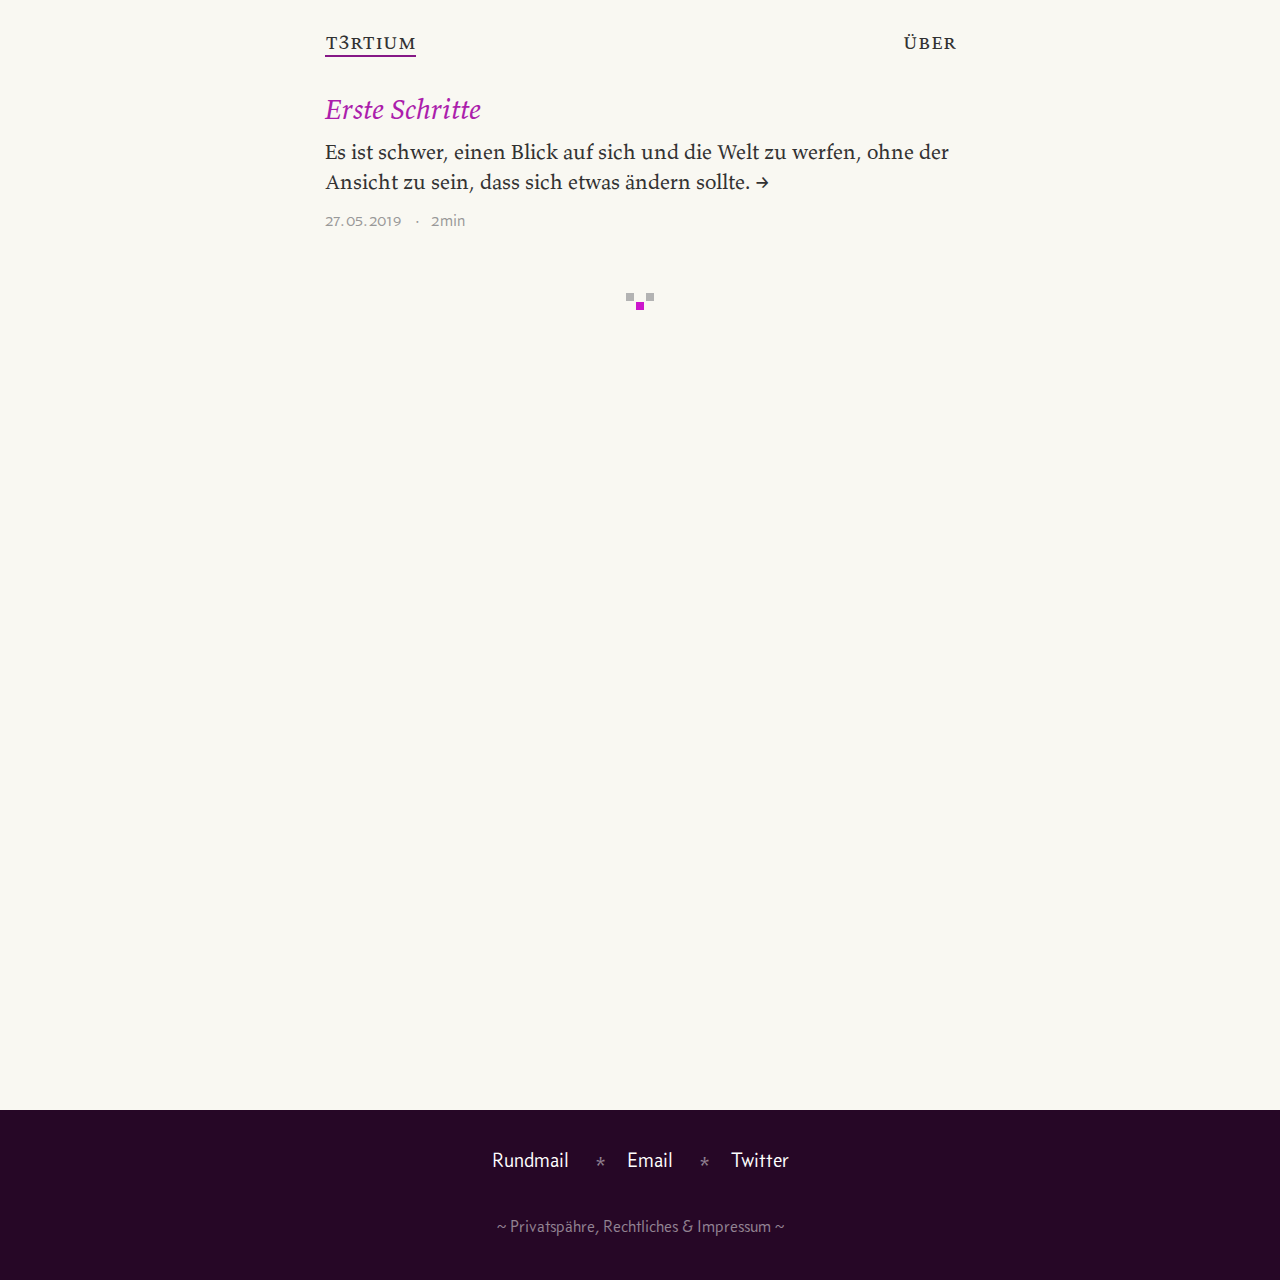
==== index.html @ 5fc8dbbe "May 27, 2019" ====
<!DOCTYPE html>
<html lang="de" dir="ltr">
  <head>
    <meta charset="utf-8">
    <title>t3rtium</title>
    <meta name="viewport" content="initial-scale=1.0">
    <link rel="stylesheet" href="/master.css">
    <link rel="shortcut icon" href="/images/favicon.ico">
  </head>
  <body id="home">

    <header>
      <nav>
        <ul>
          <li><a class="about" href="/ueber">über</a></li>
        </ul>
      </nav>
      <h1><a href="/" title="tertium">t3rtium</a></h1>
    </header>

    
<article class="">
  

  
    
    
<section>
<a href="http:&#x2f;&#x2f;t3rtium.net&#x2f;artikel&#x2f;erste-schritte&#x2f;">
  <h3>Erste Schritte</h3>
  <p>Es ist schwer, einen Blick auf sich und die Welt zu werfen, ohne der Ansicht zu sein, dass sich etwas ändern sollte. <span class="arrow">→<span></p>
</a>
<footer>
  
  27.&hairsp;05.&hairsp;2019
<span class="reading-time">2&hairsp;min</span>
</footer>
</section>

  
</article>


    <footer>
      <ul>
        <li><a href="/rundmail/">Rundmail</a></li>
        <li><a href="mailto:juergen@t3rtium.de">Email</a></li>
        <li><a href="https://twitter.com/juergencc">Twitter</a></li>
      </ul>
      <small>
        <a href="/rechtliches">~ Privatspähre, Rechtliches & Impressum ~</a>
      </small>
    </footer>

    

  </body>

  <div class="grid">
      <hr><hr><hr><hr><hr><hr><hr><hr><hr><hr><hr><hr><hr><hr><hr><hr><hr><hr><hr><hr><hr><hr><hr><hr><hr><hr><hr><hr><hr><hr><hr><hr><hr><hr><hr><hr><hr><hr><hr><hr><hr><hr><hr><hr><hr><hr><hr><hr><hr><hr><hr><hr><hr><hr><hr><hr><hr><hr><hr><hr><hr><hr><hr><hr><hr><hr><hr><hr><hr><hr><hr><hr><hr><hr><hr><hr><hr><hr><hr><hr><hr><hr><hr><hr><hr><hr><hr><hr><hr><hr><hr><hr><hr><hr><hr><hr><hr><hr><hr><hr><hr><hr><hr><hr><hr><hr><hr><hr><hr><hr><hr><hr><hr><hr><hr><hr><hr>
    </div>
</html>
---- master.css ----
﻿html{margin:0}h1,h2,h3{margin:0;font-weight:normal;font-size:inherit}ul{margin:0;padding:0}a{text-decoration:none;color:inherit}@font-face{font-family:"valkyrie";src:url("fonts/valkyrie_t3_regular.woff") format("woff")}@font-face{font-family:"valkyrie";font-style:italic;src:url("fonts/valkyrie_t3_italic.woff") format("woff")}@font-face{font-family:"valkyrie";font-weight:bold;src:url("fonts/valkyrie_t3_bold.woff") format("woff")}@font-face{font-family:"valkyrie";font-weight:bold;font-style:italic;src:url("fonts/valkyrie_t3_bold_italic.woff") format("woff")}@font-face{font-family:"valkyrie-caps";src:url("fonts/valkyrie_c3_regular.woff") format("woff")}@font-face{font-family:"concourse";src:url("fonts/concourse_t3_regular.woff") format("woff")}@font-face{font-family:"concourse-black";src:url("fonts/concourse_t6_regular.woff") format("woff")}.grid{display:none;z-index:100;position:absolute;top:0;left:0;right:0}.grid hr{border:none;height:1px;background-color:rgba(255,0,0,0.5);margin:9px 0 0 0}@media all and (max-width: 500px){.grid hr{margin:8px 0 0 0}}input:focus{outline:none}#mc_embed_signup{clear:left;width:100%}#mc_embed_signup form{padding:0rem 0 3rem 0}.mc-field-group{display:inline-block}#mc_embed_signup input.email{font-size:inherit;font-family:valkyrie;border:2px solid #e8e8e8;-webkit-appearance:none;-webkit-border-radius:3px;-moz-border-radius:3px;border-radius:3px;color:#343434;box-sizing:border-box;height:4rem;padding:0px 0.4em;display:inline-block;margin:0 0.5em 0 0;width:350px;vertical-align:top}#mc_embed_signup label{display:block;font-size:16px;padding-bottom:10px;font-weight:bold}#mc_embed_signup .clear{display:inline-block}#mc_embed_signup .button{font:1.6rem valkyrie-caps;border:none;-webkit-appearance:none;-webkit-border-radius:3px;-moz-border-radius:3px;border-radius:3px;letter-spacing:.03em;color:#fff;background-color:rgba(191,34,191,0.8);box-sizing:border-box;height:4rem;line-height:32px;padding:0 18px;display:inline-block;margin:0;transition:all 0.23s ease-in-out 0s}#mc_embed_signup .button:hover{background-color:#bf22bf;cursor:pointer}#mc_embed_signup div#mce-responses{float:left;overflow:hidden;width:90%;clear:both;font-size:1.75rem}#mc_embed_signup div.response{padding:0;float:left;top:-1.5em;z-index:1;width:80%;hyphens:none;-webkit-hyphens:none;-ms-hyphens:none}#mc_embed_signup #mce-error-response{display:none}#mc_embed_signup #mce-success-response{color:#666;margin:1rem 0 1.5rem 0;display:none}#mc_embed_signup label.error{display:block;float:none;width:auto;margin-left:1.05em;text-align:left;padding:.5em 0}@media (max-width: 760px){#mc_embed_signup input.email{width:100%;height:5rem;margin-bottom:2rem}#mc_embed_signup .clear{display:block;width:100%}#mc_embed_signup .button{width:100%;height:5rem;margin:0}}html{font-family:valkyrie;text-rendering:optimizeLegibility;font-feature-settings:'liga' 1;-webkit-hyphens:auto;-ms-hyphens:auto;hyphens:auto;font-size:10px}body{margin:3rem 0 0 0;font-size:2.1rem;line-height:3rem;-webkit-user-select:none;-khtml-user-select:none;-moz-user-select:none;-ms-user-select:none;user-select:none;color:#323232;background-color:#F9F8F2;-webkit-tap-highlight-color:rgba(191,34,191,0.3)}::selection{background-color:rgba(191,34,191,0.3)}body>header{max-width:631px;margin:0 auto;padding-left:70px;padding-right:70px;font-family:valkyrie-caps;position:relative;bottom:0.3rem}body>header a:hover{border-bottom:2px solid #861886}body>header nav{display:inline;float:right}body>header ul,body>header li{display:inline;list-style:none}body>header li+li::before{content:"·";margin:0 0.5em}article{padding:3rem 0 6rem 0;max-width:631px;margin:0 auto;padding-left:70px;padding-right:70px;-webkit-user-select:auto;-khtml-user-select:auto;-moz-user-select:auto;-ms-user-select:auto;user-select:auto;background:url(/images/ornab.svg) bottom center no-repeat}article h2{padding:0rem 0 2rem 0;font-size:4.2rem;line-height:6rem;font-style:italic;color:#bf22bf;position:relative;top:0.4rem}article h3{padding:0rem 0 1rem 0;font-size:2.8rem;line-height:4rem;font-style:italic;color:#ac1eac}article p{margin:0 0 2rem 0;position:relative;bottom:0.3rem}article h2+p{font-size:2.8rem;line-height:4rem;position:relative;bottom:0rem}article h2+p+h3{padding-top:1rem}article blockquote{margin:3rem 0 3rem 0.4em;padding-left:0.4em;border-left:3px solid #bf22bf;font-size:2.8rem;line-height:4rem;font-style:italic}article b{font-family:valkyrie-caps;font-weight:normal;-webkit-hyphens:manual;-ms-hyphens:manual;hyphens:manual}article a{border-bottom:1px solid #aaa;-webkit-hyphens:manual;-ms-hyphens:manual;hyphens:manual}article a:hover{border-bottom-color:#bf22bf;border-bottom-width:2px}article footer{font-family:concourse;font-feature-settings:'onum' 1;font-size:1.75rem;line-height:2.5rem;color:#999;margin:-1.5rem 0 2rem 0;position:relative;top:1.1rem;-webkit-user-select:none;-khtml-user-select:none;-moz-user-select:none;-ms-user-select:none;user-select:none;cursor:default}article section footer{top:0.3rem}.arrow{position:relative;bottom:0.05em;-webkit-transition:all 0.14s ease-out;-moz-transition:all 0.14s ease-out;-o-transition:all 0.14s ease-out;transition:all 0.14s ease-out}a:hover .arrow{margin-left:0.2em;color:#bf22bf}.reading-time::before{content:"·";margin:0 0.6em}body>footer{width:100%;margin:10rem 0 0;padding-bottom:4rem;color:#fff;background-color:#260726;font-family:concourse;text-align:center}body>footer ul{padding:3.5rem 0}body>footer li{list-style:none;display:inline-block}body>footer li+li::before{content:"*";margin:0 1em;position:relative;top:0.2em;color:rgba(255,255,255,0.5)}body>footer ul a:hover{border-bottom:2px solid #fff}body>footer small{font-size:1.75rem;line-height:2.5rem;color:rgba(255,255,255,0.5)}body>footer small a:hover{color:#fff}#home h1 a{border-bottom:2px solid #861886}#home h1 a:hover{cursor:default}#home>footer{margin-top:800px}#about a.about{border-bottom:2px solid #861886}#about a.about:hover{cursor:default}#about>footer{margin-top:340px}#newsletter>footer{margin-top:800px}@media all and (max-width: 500px){html{font-size:9px}body>header,article{padding-left:20px;padding-right:20px}#mc_embed_signup .button{height:5rem}}
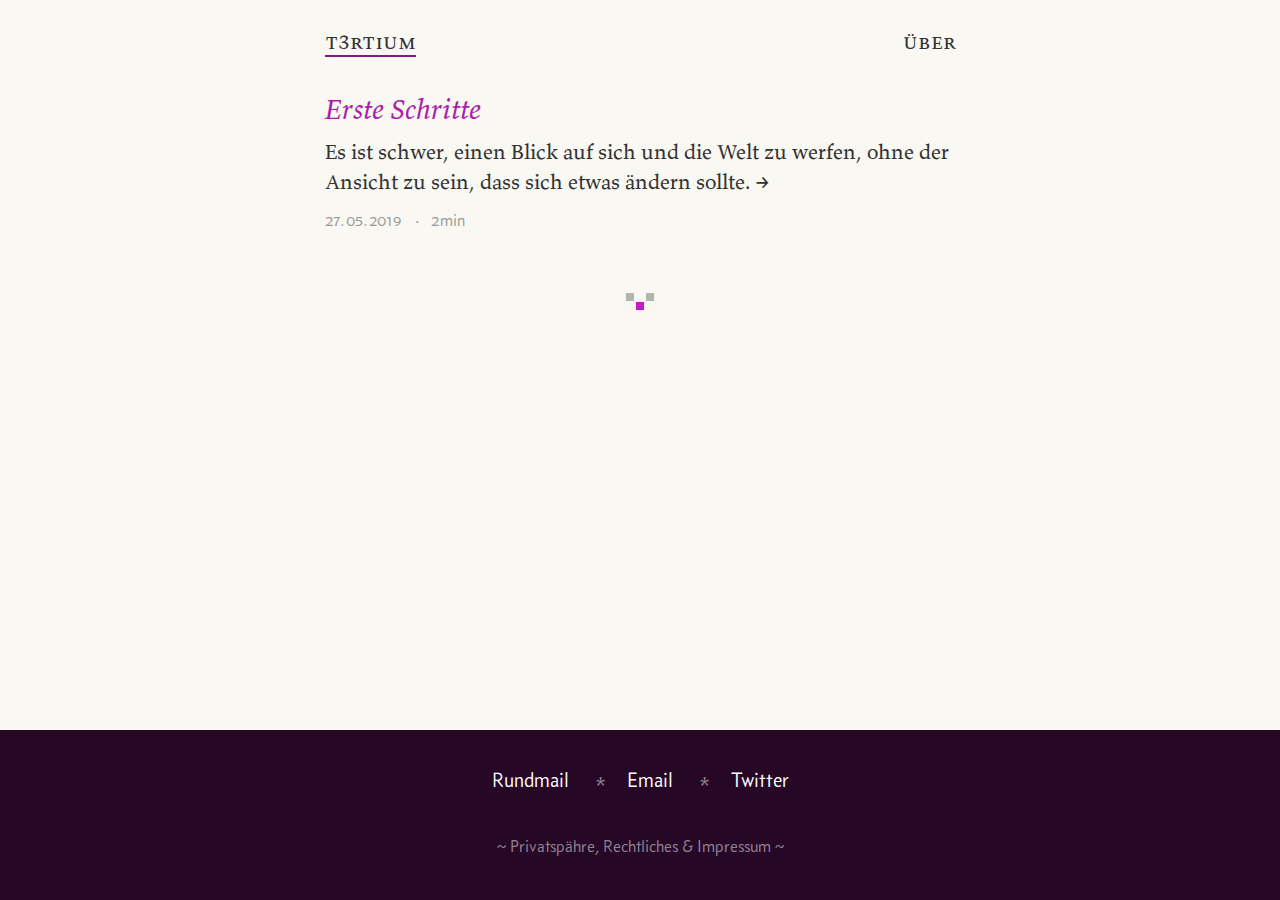
==== commit 5c0da85a: "June 10, 2019" ====
--- a/index.html
+++ b/index.html
@@ -5,7 +5,13 @@
     <title>t3rtium</title>
     <meta name="viewport" content="initial-scale=1.0">
     <link rel="stylesheet" href="/master.css">
+    <link rel="apple-touch-icon" sizes="180x180" href="/images/apple-touch-icon.png">
+    <link rel="icon" type="image/png" sizes="32x32" href="/images/favicon-32x32.png">
+    <link rel="icon" type="image/png" sizes="16x16" href="/images/favicon-16x16.png">
+    <link rel="manifest" href="/images/site.webmanifest">
     <link rel="shortcut icon" href="/images/favicon.ico">
+    <meta name="msapplication-TileColor" content="#bf22bf">
+    <meta name="msapplication-config" content="/images/browserconfig.xml">
   </head>
   <body id="home">
 
@@ -44,7 +50,7 @@
     <footer>
       <ul>
         <li><a href="/rundmail/">Rundmail</a></li>
-        <li><a href="mailto:juergen@t3rtium.de">Email</a></li>
+        <li><a href="mailto:juergen@t3rtium.net">Email</a></li>
         <li><a href="https://twitter.com/juergencc">Twitter</a></li>
       </ul>
       <small>
--- a/master.css
+++ b/master.css
@@ -1 +1 @@
-﻿html{margin:0}h1,h2,h3{margin:0;font-weight:normal;font-size:inherit}ul{margin:0;padding:0}a{text-decoration:none;color:inherit}@font-face{font-family:"valkyrie";src:url("fonts/valkyrie_t3_regular.woff") format("woff")}@font-face{font-family:"valkyrie";font-style:italic;src:url("fonts/valkyrie_t3_italic.woff") format("woff")}@font-face{font-family:"valkyrie";font-weight:bold;src:url("fonts/valkyrie_t3_bold.woff") format("woff")}@font-face{font-family:"valkyrie";font-weight:bold;font-style:italic;src:url("fonts/valkyrie_t3_bold_italic.woff") format("woff")}@font-face{font-family:"valkyrie-caps";src:url("fonts/valkyrie_c3_regular.woff") format("woff")}@font-face{font-family:"concourse";src:url("fonts/concourse_t3_regular.woff") format("woff")}@font-face{font-family:"concourse-black";src:url("fonts/concourse_t6_regular.woff") format("woff")}.grid{display:none;z-index:100;position:absolute;top:0;left:0;right:0}.grid hr{border:none;height:1px;background-color:rgba(255,0,0,0.5);margin:9px 0 0 0}@media all and (max-width: 500px){.grid hr{margin:8px 0 0 0}}input:focus{outline:none}#mc_embed_signup{clear:left;width:100%}#mc_embed_signup form{padding:0rem 0 3rem 0}.mc-field-group{display:inline-block}#mc_embed_signup input.email{font-size:inherit;font-family:valkyrie;border:2px solid #e8e8e8;-webkit-appearance:none;-webkit-border-radius:3px;-moz-border-radius:3px;border-radius:3px;color:#343434;box-sizing:border-box;height:4rem;padding:0px 0.4em;display:inline-block;margin:0 0.5em 0 0;width:350px;vertical-align:top}#mc_embed_signup label{display:block;font-size:16px;padding-bottom:10px;font-weight:bold}#mc_embed_signup .clear{display:inline-block}#mc_embed_signup .button{font:1.6rem valkyrie-caps;border:none;-webkit-appearance:none;-webkit-border-radius:3px;-moz-border-radius:3px;border-radius:3px;letter-spacing:.03em;color:#fff;background-color:rgba(191,34,191,0.8);box-sizing:border-box;height:4rem;line-height:32px;padding:0 18px;display:inline-block;margin:0;transition:all 0.23s ease-in-out 0s}#mc_embed_signup .button:hover{background-color:#bf22bf;cursor:pointer}#mc_embed_signup div#mce-responses{float:left;overflow:hidden;width:90%;clear:both;font-size:1.75rem}#mc_embed_signup div.response{padding:0;float:left;top:-1.5em;z-index:1;width:80%;hyphens:none;-webkit-hyphens:none;-ms-hyphens:none}#mc_embed_signup #mce-error-response{display:none}#mc_embed_signup #mce-success-response{color:#666;margin:1rem 0 1.5rem 0;display:none}#mc_embed_signup label.error{display:block;float:none;width:auto;margin-left:1.05em;text-align:left;padding:.5em 0}@media (max-width: 760px){#mc_embed_signup input.email{width:100%;height:5rem;margin-bottom:2rem}#mc_embed_signup .clear{display:block;width:100%}#mc_embed_signup .button{width:100%;height:5rem;margin:0}}html{font-family:valkyrie;text-rendering:optimizeLegibility;font-feature-settings:'liga' 1;-webkit-hyphens:auto;-ms-hyphens:auto;hyphens:auto;font-size:10px}body{margin:3rem 0 0 0;font-size:2.1rem;line-height:3rem;-webkit-user-select:none;-khtml-user-select:none;-moz-user-select:none;-ms-user-select:none;user-select:none;color:#323232;background-color:#F9F8F2;-webkit-tap-highlight-color:rgba(191,34,191,0.3)}::selection{background-color:rgba(191,34,191,0.3)}body>header{max-width:631px;margin:0 auto;padding-left:70px;padding-right:70px;font-family:valkyrie-caps;position:relative;bottom:0.3rem}body>header a:hover{border-bottom:2px solid #861886}body>header nav{display:inline;float:right}body>header ul,body>header li{display:inline;list-style:none}body>header li+li::before{content:"·";margin:0 0.5em}article{padding:3rem 0 6rem 0;max-width:631px;margin:0 auto;padding-left:70px;padding-right:70px;-webkit-user-select:auto;-khtml-user-select:auto;-moz-user-select:auto;-ms-user-select:auto;user-select:auto;background:url(/images/ornab.svg) bottom center no-repeat}article h2{padding:0rem 0 2rem 0;font-size:4.2rem;line-height:6rem;font-style:italic;color:#bf22bf;position:relative;top:0.4rem}article h3{padding:0rem 0 1rem 0;font-size:2.8rem;line-height:4rem;font-style:italic;color:#ac1eac}article p{margin:0 0 2rem 0;position:relative;bottom:0.3rem}article h2+p{font-size:2.8rem;line-height:4rem;position:relative;bottom:0rem}article h2+p+h3{padding-top:1rem}article blockquote{margin:3rem 0 3rem 0.4em;padding-left:0.4em;border-left:3px solid #bf22bf;font-size:2.8rem;line-height:4rem;font-style:italic}article b{font-family:valkyrie-caps;font-weight:normal;-webkit-hyphens:manual;-ms-hyphens:manual;hyphens:manual}article a{border-bottom:1px solid #aaa;-webkit-hyphens:manual;-ms-hyphens:manual;hyphens:manual}article a:hover{border-bottom-color:#bf22bf;border-bottom-width:2px}article footer{font-family:concourse;font-feature-settings:'onum' 1;font-size:1.75rem;line-height:2.5rem;color:#999;margin:-1.5rem 0 2rem 0;position:relative;top:1.1rem;-webkit-user-select:none;-khtml-user-select:none;-moz-user-select:none;-ms-user-select:none;user-select:none;cursor:default}article section footer{top:0.3rem}.arrow{position:relative;bottom:0.05em;-webkit-transition:all 0.14s ease-out;-moz-transition:all 0.14s ease-out;-o-transition:all 0.14s ease-out;transition:all 0.14s ease-out}a:hover .arrow{margin-left:0.2em;color:#bf22bf}.reading-time::before{content:"·";margin:0 0.6em}body>footer{width:100%;margin:10rem 0 0;padding-bottom:4rem;color:#fff;background-color:#260726;font-family:concourse;text-align:center}body>footer ul{padding:3.5rem 0}body>footer li{list-style:none;display:inline-block}body>footer li+li::before{content:"*";margin:0 1em;position:relative;top:0.2em;color:rgba(255,255,255,0.5)}body>footer ul a:hover{border-bottom:2px solid #fff}body>footer small{font-size:1.75rem;line-height:2.5rem;color:rgba(255,255,255,0.5)}body>footer small a:hover{color:#fff}#home h1 a{border-bottom:2px solid #861886}#home h1 a:hover{cursor:default}#home>footer{margin-top:800px}#about a.about{border-bottom:2px solid #861886}#about a.about:hover{cursor:default}#about>footer{margin-top:340px}#newsletter>footer{margin-top:800px}@media all and (max-width: 500px){html{font-size:9px}body>header,article{padding-left:20px;padding-right:20px}#mc_embed_signup .button{height:5rem}}
+﻿html,body{margin:0}h1,h2,h3{margin:0;font-weight:normal;font-size:inherit}ul{margin:0;padding:0}a{text-decoration:none;color:inherit}@font-face{font-family:"valkyrie";src:url("fonts/valkyrie_t3_regular.woff") format("woff")}@font-face{font-family:"valkyrie";font-style:italic;src:url("fonts/valkyrie_t3_italic.woff") format("woff")}@font-face{font-family:"valkyrie";font-weight:bold;src:url("fonts/valkyrie_t3_bold.woff") format("woff")}@font-face{font-family:"valkyrie";font-weight:bold;font-style:italic;src:url("fonts/valkyrie_t3_bold_italic.woff") format("woff")}@font-face{font-family:"valkyrie-caps";src:url("fonts/valkyrie_c3_regular.woff") format("woff")}@font-face{font-family:"concourse";src:url("fonts/concourse_t3_regular.woff") format("woff")}@font-face{font-family:"concourse-black";src:url("fonts/concourse_t6_regular.woff") format("woff")}.grid{display:none;z-index:100;position:absolute;top:0;left:0;right:0}.grid hr{border:none;height:1px;background-color:rgba(255,0,0,0.5);margin:9px 0 0 0}@media all and (max-width: 500px){.grid hr{margin:8px 0 0 0}}input:focus{outline:none}#mc_embed_signup{clear:left;width:100%}#mc_embed_signup form{padding:0rem 0 3rem 0}.mc-field-group{display:inline-block}#mc_embed_signup input.email{font-size:inherit;font-family:valkyrie;border:2px solid #e8e8e8;-webkit-appearance:none;-webkit-border-radius:3px;-moz-border-radius:3px;border-radius:3px;color:#343434;box-sizing:border-box;height:4rem;padding:0px 0.4em;display:inline-block;margin:0 0.5em 0 0;width:350px;vertical-align:top}#mc_embed_signup label{display:block;font-size:16px;padding-bottom:10px;font-weight:bold}#mc_embed_signup .clear{display:inline-block}#mc_embed_signup .button{font:1.6rem valkyrie-caps;border:none;-webkit-appearance:none;-webkit-border-radius:3px;-moz-border-radius:3px;border-radius:3px;letter-spacing:.03em;color:#fff;background-color:rgba(191,34,191,0.8);box-sizing:border-box;height:4rem;line-height:32px;padding:0 18px;display:inline-block;margin:0;transition:all 0.23s ease-in-out 0s}#mc_embed_signup .button:hover{background-color:#bf22bf;cursor:pointer}#mc_embed_signup div#mce-responses{float:left;overflow:hidden;width:90%;clear:both;font-size:1.75rem}#mc_embed_signup div.response{padding:0;float:left;top:-1.5em;z-index:1;width:80%;hyphens:none;-webkit-hyphens:none;-ms-hyphens:none}#mc_embed_signup #mce-error-response{display:none}#mc_embed_signup #mce-success-response{color:#666;margin:1rem 0 1.5rem 0;display:none}#mc_embed_signup label.error{display:block;float:none;width:auto;margin-left:1.05em;text-align:left;padding:.5em 0}@media (max-width: 760px){#mc_embed_signup input.email{width:100%;height:5rem;margin-bottom:2rem}#mc_embed_signup .clear{display:block;width:100%}#mc_embed_signup .button{width:100%;height:5rem;margin:0}}html{min-height:100vh;position:relative;font-family:valkyrie;text-rendering:optimizeLegibility;font-feature-settings:'liga' 1;-webkit-hyphens:auto;-ms-hyphens:auto;hyphens:auto;font-size:10px}body{font-size:2.1rem;line-height:3rem;-webkit-user-select:none;-khtml-user-select:none;-moz-user-select:none;-ms-user-select:none;user-select:none;color:#323232;background-color:#F9F8F2;-webkit-tap-highlight-color:rgba(191,34,191,0.3)}::selection{background-color:rgba(191,34,191,0.3)}body>header{padding-top:3rem;max-width:631px;margin-left:auto;margin-right:auto;padding-left:70px;padding-right:70px;font-family:valkyrie-caps;position:relative;bottom:0.3rem}body>header a:hover{border-bottom:2px solid #861886}body>header nav{display:inline;float:right}body>header ul,body>header li{display:inline;list-style:none}body>header li+li::before{content:"·";margin:0 0.5em}article{margin-bottom:30rem;padding:3rem 0 6rem 0;max-width:631px;margin-left:auto;margin-right:auto;padding-left:70px;padding-right:70px;-webkit-user-select:auto;-khtml-user-select:auto;-moz-user-select:auto;-ms-user-select:auto;user-select:auto;font-feature-settings:'onum' 1;background:url(/images/ornab.svg) bottom center no-repeat}article h2{padding:0rem 0 2rem 0;font-size:4.2rem;line-height:6rem;font-style:italic;color:#bf22bf;position:relative;top:0.4rem}article h3{padding:0rem 0 1rem 0;font-size:2.8rem;line-height:4rem;font-style:italic;color:#ac1eac}article p{margin:0 0 2rem 0;position:relative;bottom:0.3rem}article h2+p{font-size:2.8rem;line-height:4rem;position:relative;bottom:0rem}article h2+p+h3{padding-top:1rem}article blockquote{margin:2rem 0 2rem 0;padding-left:0.65em;border-left:2px solid #bf22bf;position:relative;left:-0.65em;font-style:italic}article b{font-family:valkyrie-caps;font-weight:normal;-webkit-hyphens:manual;-ms-hyphens:manual;hyphens:manual}article a{border-bottom:1px solid #aaa;-webkit-hyphens:manual;-ms-hyphens:manual;hyphens:manual}article a:hover{border-bottom-color:#bf22bf;border-bottom-width:2px}article footer{font-family:concourse;font-feature-settings:'onum' 1;font-size:1.75rem;line-height:2.5rem;color:#999;margin:-1.5rem 0 2rem 0;position:relative;top:1.1rem;-webkit-user-select:none;-khtml-user-select:none;-moz-user-select:none;-ms-user-select:none;user-select:none;cursor:default}article section footer{top:0.3rem}.arrow{position:relative;bottom:0.05em;-webkit-transition:all 0.14s ease-out;-moz-transition:all 0.14s ease-out;-o-transition:all 0.14s ease-out;transition:all 0.14s ease-out}a:hover .arrow{margin-left:0.2em;color:#bf22bf}.reading-time::before{content:"·";margin:0 0.6em}body>footer{position:absolute;bottom:0px;width:100%;padding-bottom:4rem;color:#fff;background-color:#260726;font-family:concourse;text-align:center}body>footer ul{padding:3.5rem 0}body>footer li{list-style:none;display:inline-block}body>footer li+li::before{content:"*";margin:0 1em;position:relative;top:0.2em;color:rgba(255,255,255,0.5)}body>footer ul a:hover{border-bottom:2px solid #fff}body>footer small{font-size:1.75rem;line-height:2.5rem;color:rgba(255,255,255,0.5)}body>footer small a:hover{color:#fff}#home h1 a{border-bottom:2px solid #861886}#home h1 a:hover{cursor:default}#about a.about{border-bottom:2px solid #861886}#about a.about:hover{cursor:default}@media all and (max-width: 500px){html{font-size:9px}body>header,article{padding-left:20px;padding-right:20px}#mc_embed_signup .button{height:5rem}}
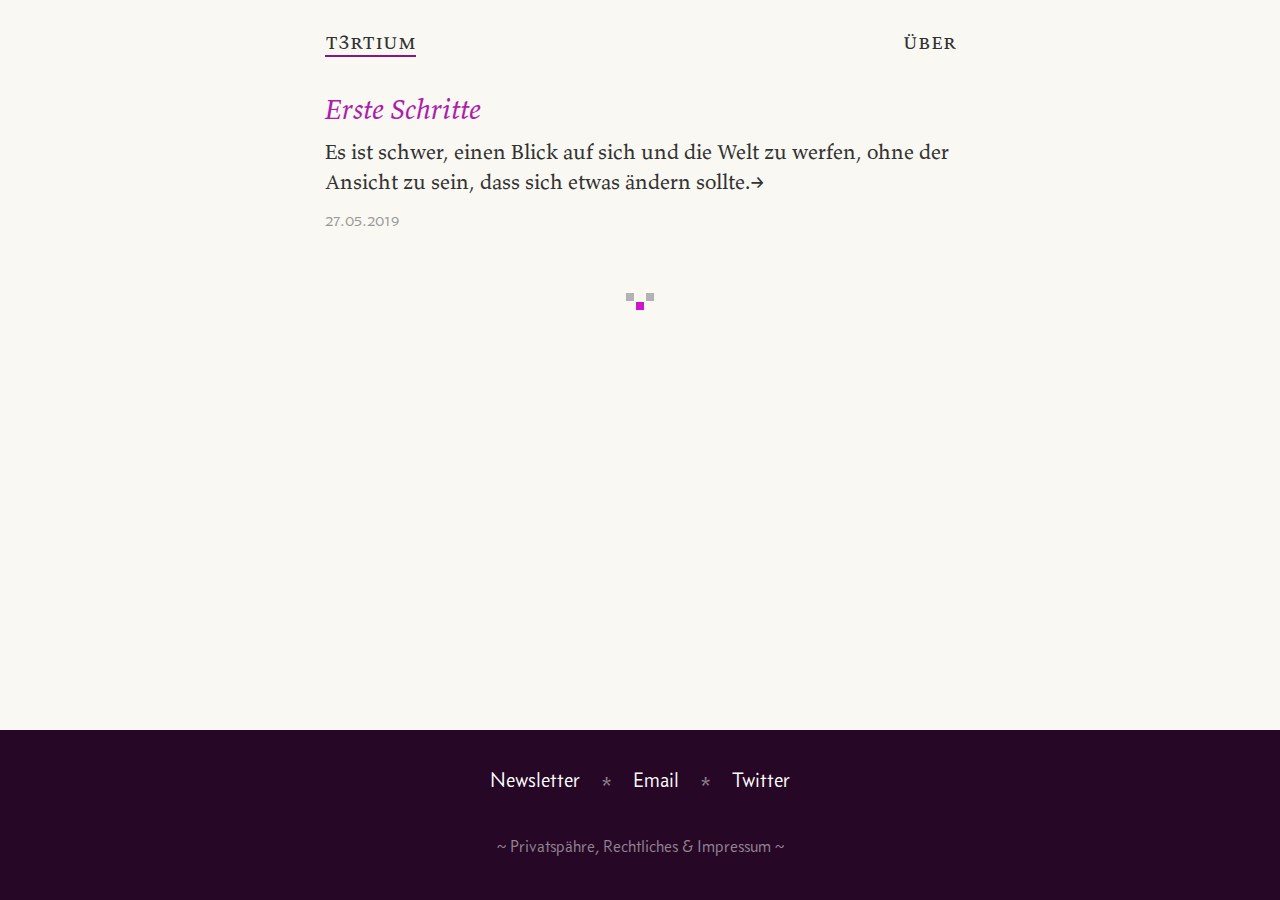
==== commit 00845cc6: "Publish deploy 2020-04-28 17:47" ====
--- a/index.html
+++ b/index.html
@@ -1,68 +1 @@
-<!DOCTYPE html>
-<html lang="de" dir="ltr">
-  <head>
-    <meta charset="utf-8">
-    <title>t3rtium</title>
-    <meta name="viewport" content="initial-scale=1.0">
-    <link rel="stylesheet" href="/master.css">
-    <link rel="apple-touch-icon" sizes="180x180" href="/images/apple-touch-icon.png">
-    <link rel="icon" type="image/png" sizes="32x32" href="/images/favicon-32x32.png">
-    <link rel="icon" type="image/png" sizes="16x16" href="/images/favicon-16x16.png">
-    <link rel="manifest" href="/images/site.webmanifest">
-    <link rel="shortcut icon" href="/images/favicon.ico">
-    <meta name="msapplication-TileColor" content="#bf22bf">
-    <meta name="msapplication-config" content="/images/browserconfig.xml">
-  </head>
-  <body id="home">
-
-    <header>
-      <nav>
-        <ul>
-          <li><a class="about" href="/ueber">über</a></li>
-        </ul>
-      </nav>
-      <h1><a href="/" title="tertium">t3rtium</a></h1>
-    </header>
-
-    
-<article class="">
-  
-
-  
-    
-    
-<section>
-<a href="http:&#x2f;&#x2f;t3rtium.net&#x2f;artikel&#x2f;erste-schritte&#x2f;">
-  <h3>Erste Schritte</h3>
-  <p>Es ist schwer, einen Blick auf sich und die Welt zu werfen, ohne der Ansicht zu sein, dass sich etwas ändern sollte. <span class="arrow">→<span></p>
-</a>
-<footer>
-  
-  27.&hairsp;05.&hairsp;2019
-<span class="reading-time">2&hairsp;min</span>
-</footer>
-</section>
-
-  
-</article>
-
-
-    <footer>
-      <ul>
-        <li><a href="/rundmail/">Rundmail</a></li>
-        <li><a href="mailto:juergen@t3rtium.net">Email</a></li>
-        <li><a href="https://twitter.com/juergencc">Twitter</a></li>
-      </ul>
-      <small>
-        <a href="/rechtliches">~ Privatspähre, Rechtliches & Impressum ~</a>
-      </small>
-    </footer>
-
-    
-
-  </body>
-
-  <div class="grid">
-      <hr><hr><hr><hr><hr><hr><hr><hr><hr><hr><hr><hr><hr><hr><hr><hr><hr><hr><hr><hr><hr><hr><hr><hr><hr><hr><hr><hr><hr><hr><hr><hr><hr><hr><hr><hr><hr><hr><hr><hr><hr><hr><hr><hr><hr><hr><hr><hr><hr><hr><hr><hr><hr><hr><hr><hr><hr><hr><hr><hr><hr><hr><hr><hr><hr><hr><hr><hr><hr><hr><hr><hr><hr><hr><hr><hr><hr><hr><hr><hr><hr><hr><hr><hr><hr><hr><hr><hr><hr><hr><hr><hr><hr><hr><hr><hr><hr><hr><hr><hr><hr><hr><hr><hr><hr><hr><hr><hr><hr><hr><hr><hr><hr><hr><hr><hr><hr>
-    </div>
-</html>
+<!DOCTYPE html><html><head><meta charset="UTF-8"/><meta name="og:site_name" content="t3rtium"/><link rel="canonical" href="https://www.t3rtium.net"/><meta name="twitter:url" content="https://www.t3rtium.net"/><meta name="og:url" content="https://www.t3rtium.net"/><title>t3rtium</title><meta name="twitter:title" content="t3rtium"/><meta name="og:title" content="t3rtium"/><meta name="description"/><meta name="twitter:description"/><meta name="og:description"/><meta name="twitter:card" content="summary"/><link rel="stylesheet" href="/styles.css" type="text/css"/><meta name="viewport" content="width=device-width, initial-scale=1.0"/><link rel="shortcut icon" href="/images/favicon.png" type="image/png"/><link rel="alternate" href="/feed.rss" type="application/rss+xml" title="Subscribe to t3rtium"/></head><body id="home"><header><nav><ul><li><a class="about" href="/about">über</a></li></ul></nav><h1><a href="/" title="tertium">t3rtium</a></h1></header><article><section><a href="/article/erste-schritte"><h3>Erste Schritte</h3><p>Es ist schwer, einen Blick auf sich und die Welt zu werfen, ohne der Ansicht zu sein, dass sich etwas ändern sollte.<span class="arrow">→</span></p></a><footer>27.05.2019</footer></section></article><footer><ul><li><a href="/newsletter/">Newsletter</a></li><li><a href="mailto:juergen@t3rtium.net">Email</a></li><li><a href="https://twitter.com/juergencc">Twitter</a></li></ul><small><a href="/legal">~ Privatspähre, Rechtliches &amp; Impressum ~</a></small></footer></body></html>--- a/styles.css
+++ b/styles.css
@@ -0,0 +1 @@
+﻿html,body{margin:0}h1,h2,h3{margin:0;font-weight:normal;font-size:inherit}ul{margin:0;padding:0}a{text-decoration:none;color:inherit}@font-face{font-family:"valkyrie";src:url("fonts/valkyrie_t3_regular.woff") format("woff")}@font-face{font-family:"valkyrie";font-style:italic;src:url("fonts/valkyrie_t3_italic.woff") format("woff")}@font-face{font-family:"valkyrie";font-weight:bold;src:url("fonts/valkyrie_t3_bold.woff") format("woff")}@font-face{font-family:"valkyrie";font-weight:bold;font-style:italic;src:url("fonts/valkyrie_t3_bold_italic.woff") format("woff")}@font-face{font-family:"valkyrie-caps";src:url("fonts/valkyrie_c3_regular.woff") format("woff")}@font-face{font-family:"concourse";src:url("fonts/concourse_t3_regular.woff") format("woff")}@font-face{font-family:"concourse-black";src:url("fonts/concourse_t6_regular.woff") format("woff")}.grid{display:none;z-index:100;position:absolute;top:0;left:0;right:0}.grid hr{border:none;height:1px;background-color:rgba(255,0,0,0.5);margin:9px 0 0 0}@media all and (max-width: 500px){.grid hr{margin:8px 0 0 0}}input:focus{outline:none}#mc_embed_signup{clear:left;width:100%}#mc_embed_signup form{padding:0rem 0 3rem 0}.mc-field-group{display:inline-block}#mc_embed_signup input.email{font-size:inherit;font-family:valkyrie;border:2px solid #e8e8e8;-webkit-appearance:none;-webkit-border-radius:3px;-moz-border-radius:3px;border-radius:3px;color:#343434;box-sizing:border-box;height:4rem;padding:0px 0.4em;display:inline-block;margin:0 0.5em 0 0;width:350px;vertical-align:top}#mc_embed_signup label{display:block;font-size:16px;padding-bottom:10px;font-weight:bold}#mc_embed_signup .clear{display:inline-block}#mc_embed_signup .button{font:1.6rem valkyrie-caps;border:none;-webkit-appearance:none;-webkit-border-radius:3px;-moz-border-radius:3px;border-radius:3px;letter-spacing:.03em;color:#fff;background-color:rgba(191,34,191,0.8);box-sizing:border-box;height:4rem;line-height:32px;padding:0 18px;display:inline-block;margin:0;transition:all 0.23s ease-in-out 0s}#mc_embed_signup .button:hover{background-color:#bf22bf;cursor:pointer}#mc_embed_signup div#mce-responses{float:left;overflow:hidden;width:90%;clear:both;font-size:1.75rem}#mc_embed_signup div.response{padding:0;float:left;top:-1.5em;z-index:1;width:80%;hyphens:none;-webkit-hyphens:none;-ms-hyphens:none}#mc_embed_signup #mce-error-response{display:none}#mc_embed_signup #mce-success-response{color:#666;margin:1rem 0 1.5rem 0;display:none}#mc_embed_signup label.error{display:block;float:none;width:auto;margin-left:1.05em;text-align:left;padding:.5em 0}@media (max-width: 760px){#mc_embed_signup input.email{width:100%;height:5rem;margin-bottom:2rem}#mc_embed_signup .clear{display:block;width:100%}#mc_embed_signup .button{width:100%;height:5rem;margin:0}}html{min-height:100vh;position:relative;font-family:valkyrie;text-rendering:optimizeLegibility;font-feature-settings:'liga' 1;-webkit-hyphens:auto;-ms-hyphens:auto;hyphens:auto;font-size:10px}body{font-size:2.1rem;line-height:3rem;-webkit-user-select:none;-khtml-user-select:none;-moz-user-select:none;-ms-user-select:none;user-select:none;color:#323232;background-color:#F9F8F2;-webkit-tap-highlight-color:rgba(191,34,191,0.3)}::selection{background-color:rgba(191,34,191,0.3)}body>header{padding-top:3rem;max-width:631px;margin-left:auto;margin-right:auto;padding-left:70px;padding-right:70px;font-family:valkyrie-caps;position:relative;bottom:0.3rem}body>header a:hover{border-bottom:2px solid #861886}body>header nav{display:inline;float:right}body>header ul,body>header li{display:inline;list-style:none}body>header li+li::before{content:"·";margin:0 0.5em}article{margin-bottom:30rem;padding:3rem 0 6rem 0;max-width:631px;margin-left:auto;margin-right:auto;padding-left:70px;padding-right:70px;-webkit-user-select:auto;-khtml-user-select:auto;-moz-user-select:auto;-ms-user-select:auto;user-select:auto;font-feature-settings:'onum' 1;background:url(/images/ornab.svg) bottom center no-repeat}article h2{padding:0rem 0 2rem 0;font-size:4.2rem;line-height:6rem;font-style:italic;color:#bf22bf;position:relative;top:0.4rem}article h3{padding:0rem 0 1rem 0;font-size:2.8rem;line-height:4rem;font-style:italic;color:#ac1eac}article p{margin:0 0 2rem 0;position:relative;bottom:0.3rem}article h2+p{font-size:2.8rem;line-height:4rem;position:relative;bottom:0rem}article h2+p+h3{padding-top:1rem}article blockquote{margin:2rem 0 2rem 0;padding-left:0.65em;border-left:2px solid #bf22bf;position:relative;left:-0.65em;font-style:italic}article b{font-family:valkyrie-caps;font-weight:normal;-webkit-hyphens:manual;-ms-hyphens:manual;hyphens:manual}article a{border-bottom:1px solid #aaa;-webkit-hyphens:manual;-ms-hyphens:manual;hyphens:manual}article a:hover{border-bottom-color:#bf22bf;border-bottom-width:2px}article footer{font-family:concourse;font-feature-settings:'onum' 1;font-size:1.75rem;line-height:2.5rem;color:#999;margin:-1.5rem 0 2rem 0;position:relative;top:1.1rem;-webkit-user-select:none;-khtml-user-select:none;-moz-user-select:none;-ms-user-select:none;user-select:none;cursor:default}article section footer{top:0.3rem}.arrow{position:relative;bottom:0.05em;-webkit-transition:all 0.14s ease-out;-moz-transition:all 0.14s ease-out;-o-transition:all 0.14s ease-out;transition:all 0.14s ease-out}a:hover .arrow{margin-left:0.2em;color:#bf22bf}.reading-time::before{content:"·";margin:0 0.6em}body>footer{position:absolute;bottom:0px;width:100%;padding-bottom:4rem;color:#fff;background-color:#260726;font-family:concourse;text-align:center}body>footer ul{padding:3.5rem 0}body>footer li{list-style:none;display:inline-block}body>footer li+li::before{content:"*";margin:0 1em;position:relative;top:0.2em;color:rgba(255,255,255,0.5)}body>footer ul a:hover{border-bottom:2px solid #fff}body>footer small{font-size:1.75rem;line-height:2.5rem;color:rgba(255,255,255,0.5)}body>footer small a:hover{color:#fff}#home h1 a{border-bottom:2px solid #861886}#home h1 a:hover{cursor:default}#about a.about{border-bottom:2px solid #861886}#about a.about:hover{cursor:default}@media all and (max-width: 500px){html{font-size:9px}body>header,article{padding-left:20px;padding-right:20px}#mc_embed_signup .button{height:5rem}}
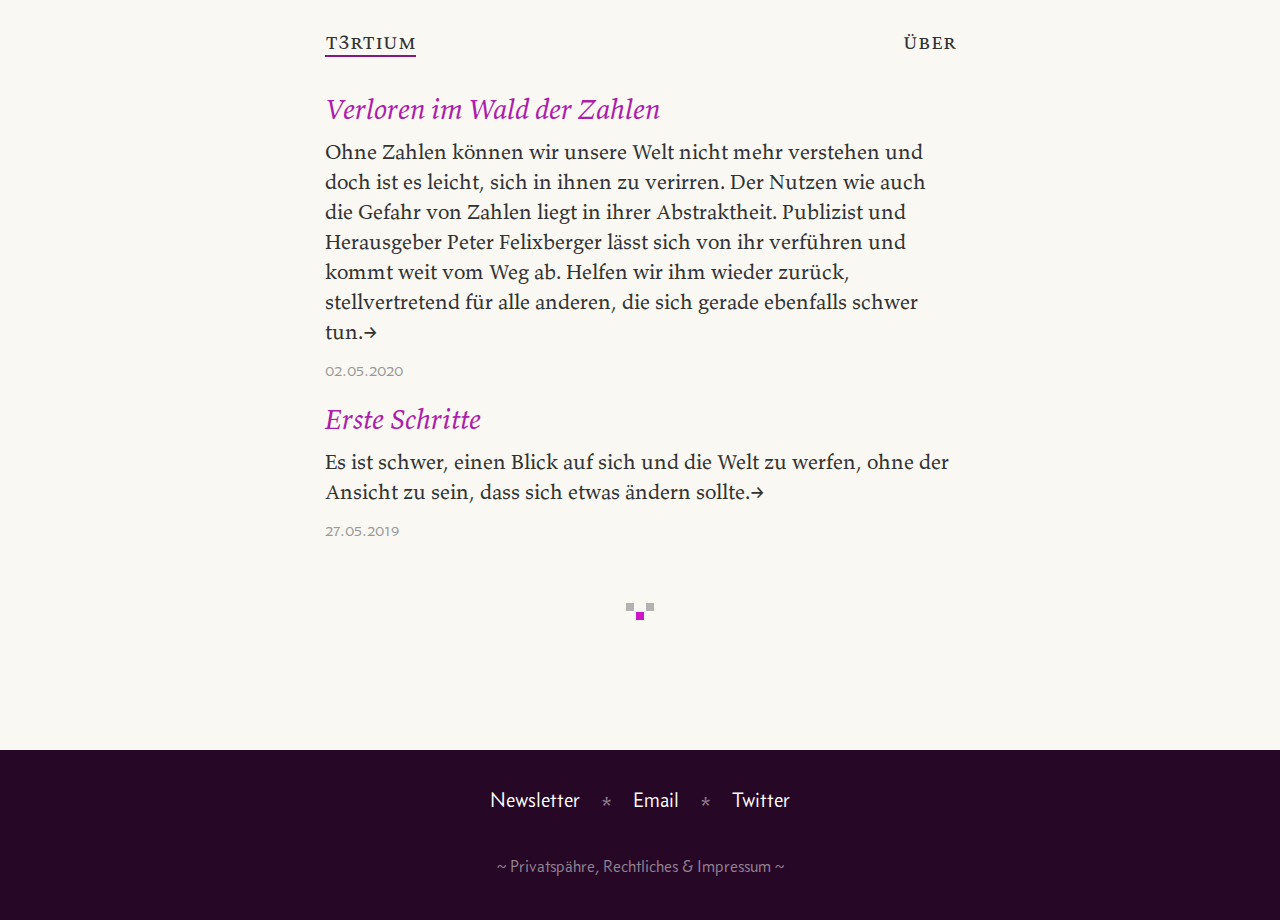
==== commit 807add7b: "Publish deploy 2020-05-02 21:01" ====
--- a/index.html
+++ b/index.html
@@ -1 +1 @@
-<!DOCTYPE html><html><head><meta charset="UTF-8"/><meta name="og:site_name" content="t3rtium"/><link rel="canonical" href="https://www.t3rtium.net"/><meta name="twitter:url" content="https://www.t3rtium.net"/><meta name="og:url" content="https://www.t3rtium.net"/><title>t3rtium</title><meta name="twitter:title" content="t3rtium"/><meta name="og:title" content="t3rtium"/><meta name="description"/><meta name="twitter:description"/><meta name="og:description"/><meta name="twitter:card" content="summary"/><link rel="stylesheet" href="/styles.css" type="text/css"/><meta name="viewport" content="width=device-width, initial-scale=1.0"/><link rel="shortcut icon" href="/images/favicon.png" type="image/png"/><link rel="alternate" href="/feed.rss" type="application/rss+xml" title="Subscribe to t3rtium"/></head><body id="home"><header><nav><ul><li><a class="about" href="/about">über</a></li></ul></nav><h1><a href="/" title="tertium">t3rtium</a></h1></header><article><section><a href="/article/erste-schritte"><h3>Erste Schritte</h3><p>Es ist schwer, einen Blick auf sich und die Welt zu werfen, ohne der Ansicht zu sein, dass sich etwas ändern sollte.<span class="arrow">→</span></p></a><footer>27.05.2019</footer></section></article><footer><ul><li><a href="/newsletter/">Newsletter</a></li><li><a href="mailto:juergen@t3rtium.net">Email</a></li><li><a href="https://twitter.com/juergencc">Twitter</a></li></ul><small><a href="/legal">~ Privatspähre, Rechtliches &amp; Impressum ~</a></small></footer></body></html>+<!DOCTYPE html><html><head><meta charset="UTF-8"/><meta name="og:site_name" content="t3rtium"/><link rel="canonical" href="https://www.t3rtium.net"/><meta name="twitter:url" content="https://www.t3rtium.net"/><meta name="og:url" content="https://www.t3rtium.net"/><title>t3rtium</title><meta name="twitter:title" content="t3rtium"/><meta name="og:title" content="t3rtium"/><meta name="description"/><meta name="twitter:description"/><meta name="og:description"/><meta name="twitter:card" content="summary"/><link rel="stylesheet" href="/styles.css" type="text/css"/><meta name="viewport" content="width=device-width, initial-scale=1.0"/><link rel="shortcut icon" href="/images/favicon.png" type="image/png"/><link rel="alternate" href="/feed.rss" type="application/rss+xml" title="Subscribe to t3rtium"/></head><body id="home"><header><nav><ul><li><a class="about" href="/about">über</a></li></ul></nav><h1><a href="/" title="tertium">t3rtium</a></h1></header><article><section><a href="/article/wald-der-zahlen"><h3>Verloren im Wald der Zahlen</h3><p>Ohne Zahlen können wir unsere Welt nicht mehr verstehen und doch ist es leicht, sich in ihnen zu verirren. Der Nutzen wie auch die Gefahr von Zahlen liegt in ihrer Abstraktheit. Publizist und Herausgeber Peter Felixberger lässt sich von ihr verführen und kommt weit vom Weg ab. Helfen wir ihm wieder zurück, stellvertretend für alle anderen, die sich gerade ebenfalls schwer tun.<span class="arrow">→</span></p></a><footer>02.05.2020</footer></section><section><a href="/article/erste-schritte"><h3>Erste Schritte</h3><p>Es ist schwer, einen Blick auf sich und die Welt zu werfen, ohne der Ansicht zu sein, dass sich etwas ändern sollte.<span class="arrow">→</span></p></a><footer>27.05.2019</footer></section></article><footer><ul><li><a href="/newsletter/">Newsletter</a></li><li><a href="mailto:juergen@t3rtium.net">Email</a></li><li><a href="https://twitter.com/juergencc">Twitter</a></li></ul><small><a href="/legal">~ Privatspähre, Rechtliches &amp; Impressum ~</a></small></footer></body></html>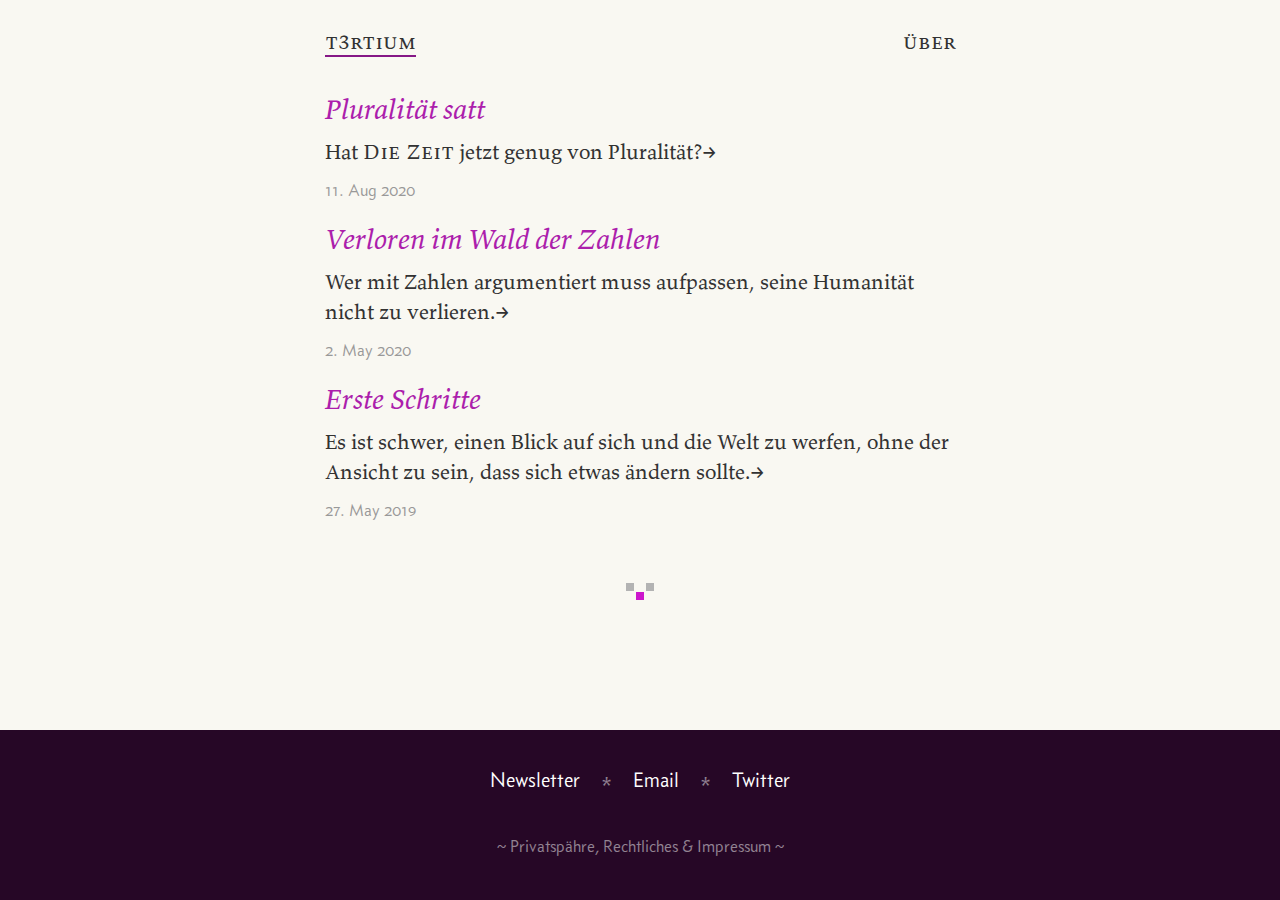
==== commit b717e37f: "Publish deploy 2020-08-11 13:08" ====
--- a/index.html
+++ b/index.html
@@ -1 +1 @@
-<!DOCTYPE html><html><head><meta charset="UTF-8"/><meta name="og:site_name" content="t3rtium"/><link rel="canonical" href="https://www.t3rtium.net"/><meta name="twitter:url" content="https://www.t3rtium.net"/><meta name="og:url" content="https://www.t3rtium.net"/><title>t3rtium</title><meta name="twitter:title" content="t3rtium"/><meta name="og:title" content="t3rtium"/><meta name="description"/><meta name="twitter:description"/><meta name="og:description"/><meta name="twitter:card" content="summary"/><link rel="stylesheet" href="/styles.css" type="text/css"/><meta name="viewport" content="width=device-width, initial-scale=1.0"/><link rel="shortcut icon" href="/images/favicon.png" type="image/png"/><link rel="alternate" href="/feed.rss" type="application/rss+xml" title="Subscribe to t3rtium"/></head><body id="home"><header><nav><ul><li><a class="about" href="/about">über</a></li></ul></nav><h1><a href="/" title="tertium">t3rtium</a></h1></header><article><section><a href="/article/wald-der-zahlen"><h3>Verloren im Wald der Zahlen</h3><p>Ohne Zahlen können wir unsere Welt nicht mehr verstehen und doch ist es leicht, sich in ihnen zu verirren. Der Nutzen wie auch die Gefahr von Zahlen liegt in ihrer Abstraktheit. Publizist und Herausgeber Peter Felixberger lässt sich von ihr verführen und kommt weit vom Weg ab. Helfen wir ihm wieder zurück, stellvertretend für alle anderen, die sich gerade ebenfalls schwer tun.<span class="arrow">→</span></p></a><footer>02.05.2020</footer></section><section><a href="/article/erste-schritte"><h3>Erste Schritte</h3><p>Es ist schwer, einen Blick auf sich und die Welt zu werfen, ohne der Ansicht zu sein, dass sich etwas ändern sollte.<span class="arrow">→</span></p></a><footer>27.05.2019</footer></section></article><footer><ul><li><a href="/newsletter/">Newsletter</a></li><li><a href="mailto:juergen@t3rtium.net">Email</a></li><li><a href="https://twitter.com/juergencc">Twitter</a></li></ul><small><a href="/legal">~ Privatspähre, Rechtliches &amp; Impressum ~</a></small></footer></body></html>+<!DOCTYPE html><html><head><meta charset="UTF-8"/><meta name="og:site_name" content="t3rtium"/><link rel="canonical" href="https://www.t3rtium.net"/><meta name="twitter:url" content="https://www.t3rtium.net"/><meta name="og:url" content="https://www.t3rtium.net"/><title>t3rtium</title><meta name="twitter:title" content="t3rtium"/><meta name="og:title" content="t3rtium"/><meta name="description"/><meta name="twitter:description"/><meta name="og:description"/><meta name="twitter:card" content="summary"/><link rel="stylesheet" href="/styles.css" type="text/css"/><meta name="viewport" content="width=device-width, initial-scale=1.0"/><link rel="shortcut icon" href="/images/favicon.png" type="image/png"/><link rel="alternate" href="/feed.rss" type="application/rss+xml" title="Subscribe to t3rtium"/></head><body id="home"><header><nav><ul><li><a class="about" href="/about">über</a></li></ul></nav><h1><a href="/" title="tertium">t3rtium</a></h1></header><article><section><a href="/article/pluralitaet-satt"><h3>Pluralität satt</h3><p>Hat <b>Die Zeit</b> jetzt genug von Pluralität?<span class="arrow">→</span></p></a><footer>11. Aug 2020</footer></section><section><a href="/article/wald-der-zahlen"><h3>Verloren im Wald der Zahlen</h3><p>Wer mit Zahlen argumentiert muss aufpassen, seine Humanität nicht zu verlieren.<span class="arrow">→</span></p></a><footer>2. May 2020</footer></section><section><a href="/article/erste-schritte"><h3>Erste Schritte</h3><p>Es ist schwer, einen Blick auf sich und die Welt zu werfen, ohne der Ansicht zu sein, dass sich etwas ändern sollte.<span class="arrow">→</span></p></a><footer>27. May 2019</footer></section></article><footer><ul><li><a href="/newsletter/">Newsletter</a></li><li><a href="mailto:juergen@t3rtium.net">Email</a></li><li><a href="https://twitter.com/juergencc">Twitter</a></li></ul><small><a href="/legal">~ Privatspähre, Rechtliches &amp; Impressum ~</a></small></footer></body></html>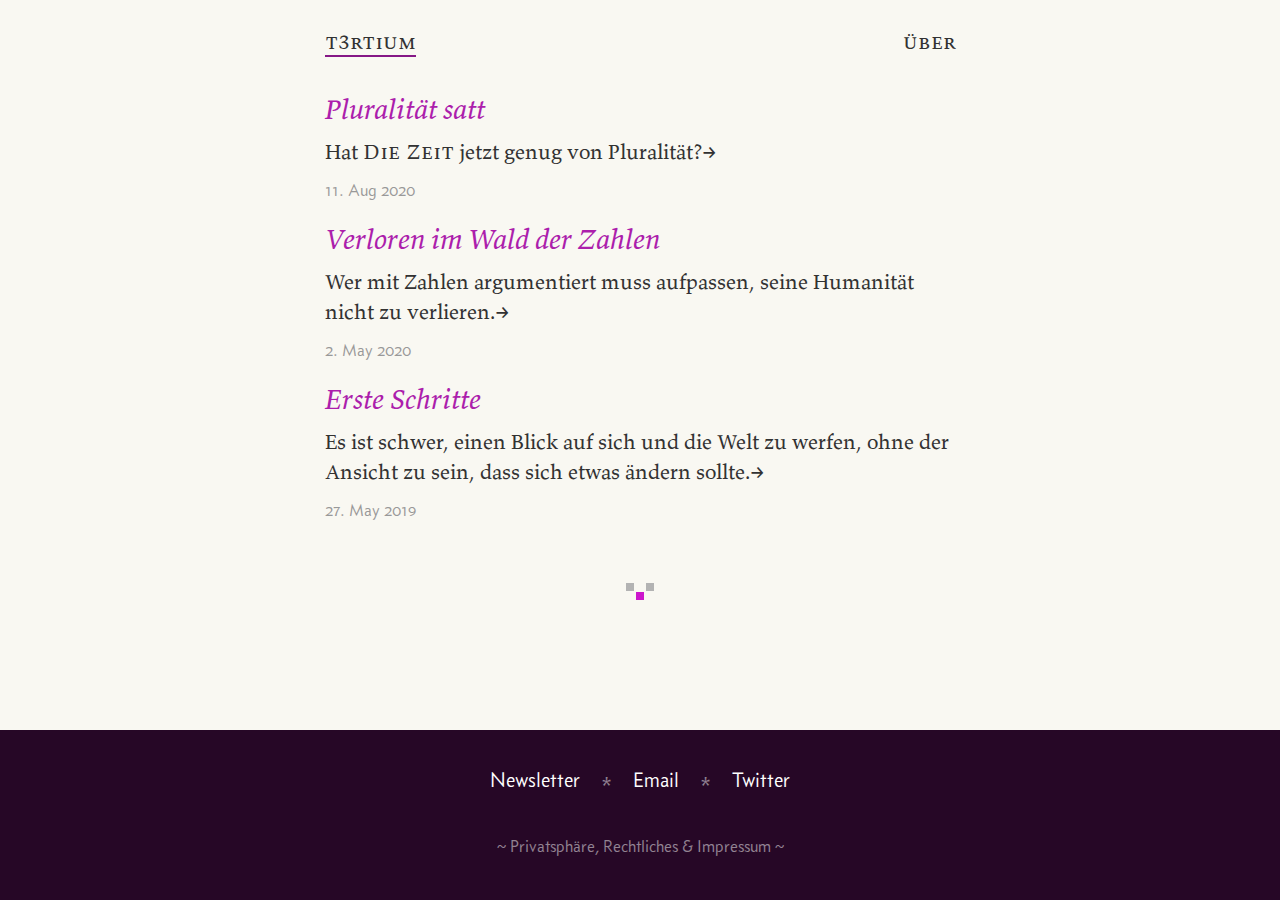
==== commit 32a9f86b: "Publish deploy 2020-08-11 14:25" ====
--- a/index.html
+++ b/index.html
@@ -1 +1 @@
-<!DOCTYPE html><html><head><meta charset="UTF-8"/><meta name="og:site_name" content="t3rtium"/><link rel="canonical" href="https://www.t3rtium.net"/><meta name="twitter:url" content="https://www.t3rtium.net"/><meta name="og:url" content="https://www.t3rtium.net"/><title>t3rtium</title><meta name="twitter:title" content="t3rtium"/><meta name="og:title" content="t3rtium"/><meta name="description"/><meta name="twitter:description"/><meta name="og:description"/><meta name="twitter:card" content="summary"/><link rel="stylesheet" href="/styles.css" type="text/css"/><meta name="viewport" content="width=device-width, initial-scale=1.0"/><link rel="shortcut icon" href="/images/favicon.png" type="image/png"/><link rel="alternate" href="/feed.rss" type="application/rss+xml" title="Subscribe to t3rtium"/></head><body id="home"><header><nav><ul><li><a class="about" href="/about">über</a></li></ul></nav><h1><a href="/" title="tertium">t3rtium</a></h1></header><article><section><a href="/article/pluralitaet-satt"><h3>Pluralität satt</h3><p>Hat <b>Die Zeit</b> jetzt genug von Pluralität?<span class="arrow">→</span></p></a><footer>11. Aug 2020</footer></section><section><a href="/article/wald-der-zahlen"><h3>Verloren im Wald der Zahlen</h3><p>Wer mit Zahlen argumentiert muss aufpassen, seine Humanität nicht zu verlieren.<span class="arrow">→</span></p></a><footer>2. May 2020</footer></section><section><a href="/article/erste-schritte"><h3>Erste Schritte</h3><p>Es ist schwer, einen Blick auf sich und die Welt zu werfen, ohne der Ansicht zu sein, dass sich etwas ändern sollte.<span class="arrow">→</span></p></a><footer>27. May 2019</footer></section></article><footer><ul><li><a href="/newsletter/">Newsletter</a></li><li><a href="mailto:juergen@t3rtium.net">Email</a></li><li><a href="https://twitter.com/juergencc">Twitter</a></li></ul><small><a href="/legal">~ Privatspähre, Rechtliches &amp; Impressum ~</a></small></footer></body></html>+<!DOCTYPE html><html><head><meta charset="UTF-8"/><meta name="og:site_name" content="t3rtium"/><link rel="canonical" href="https://www.t3rtium.net"/><meta name="twitter:url" content="https://www.t3rtium.net"/><meta name="og:url" content="https://www.t3rtium.net"/><title>t3rtium</title><meta name="twitter:title" content="t3rtium"/><meta name="og:title" content="t3rtium"/><meta name="description"/><meta name="twitter:description"/><meta name="og:description"/><meta name="twitter:card" content="summary"/><link rel="stylesheet" href="/styles.css" type="text/css"/><meta name="viewport" content="width=device-width, initial-scale=1.0"/><link rel="shortcut icon" href="/images/favicon.png" type="image/png"/><link rel="alternate" href="/feed.rss" type="application/rss+xml" title="Subscribe to t3rtium"/></head><body id="home"><header><nav><ul><li><a class="about" href="/about">über</a></li></ul></nav><h1><a href="/" title="tertium">t3rtium</a></h1></header><article><section><a href="/article/pluralitaet-satt"><h3>Pluralität satt</h3><p>Hat <b>Die Zeit</b> jetzt genug von Pluralität?<span class="arrow">→</span></p></a><footer>11. Aug 2020</footer></section><section><a href="/article/wald-der-zahlen"><h3>Verloren im Wald der Zahlen</h3><p>Wer mit Zahlen argumentiert muss aufpassen, seine Humanität nicht zu verlieren.<span class="arrow">→</span></p></a><footer>2. May 2020</footer></section><section><a href="/article/erste-schritte"><h3>Erste Schritte</h3><p>Es ist schwer, einen Blick auf sich und die Welt zu werfen, ohne der Ansicht zu sein, dass sich etwas ändern sollte.<span class="arrow">→</span></p></a><footer>27. May 2019</footer></section></article><footer><ul><li><a href="/newsletter/">Newsletter</a></li><li><a href="mailto:juergen@t3rtium.net">Email</a></li><li><a href="https://twitter.com/juergencc">Twitter</a></li></ul><small><a href="/legal">~ Privatsphäre, Rechtliches &amp; Impressum ~</a></small></footer></body></html>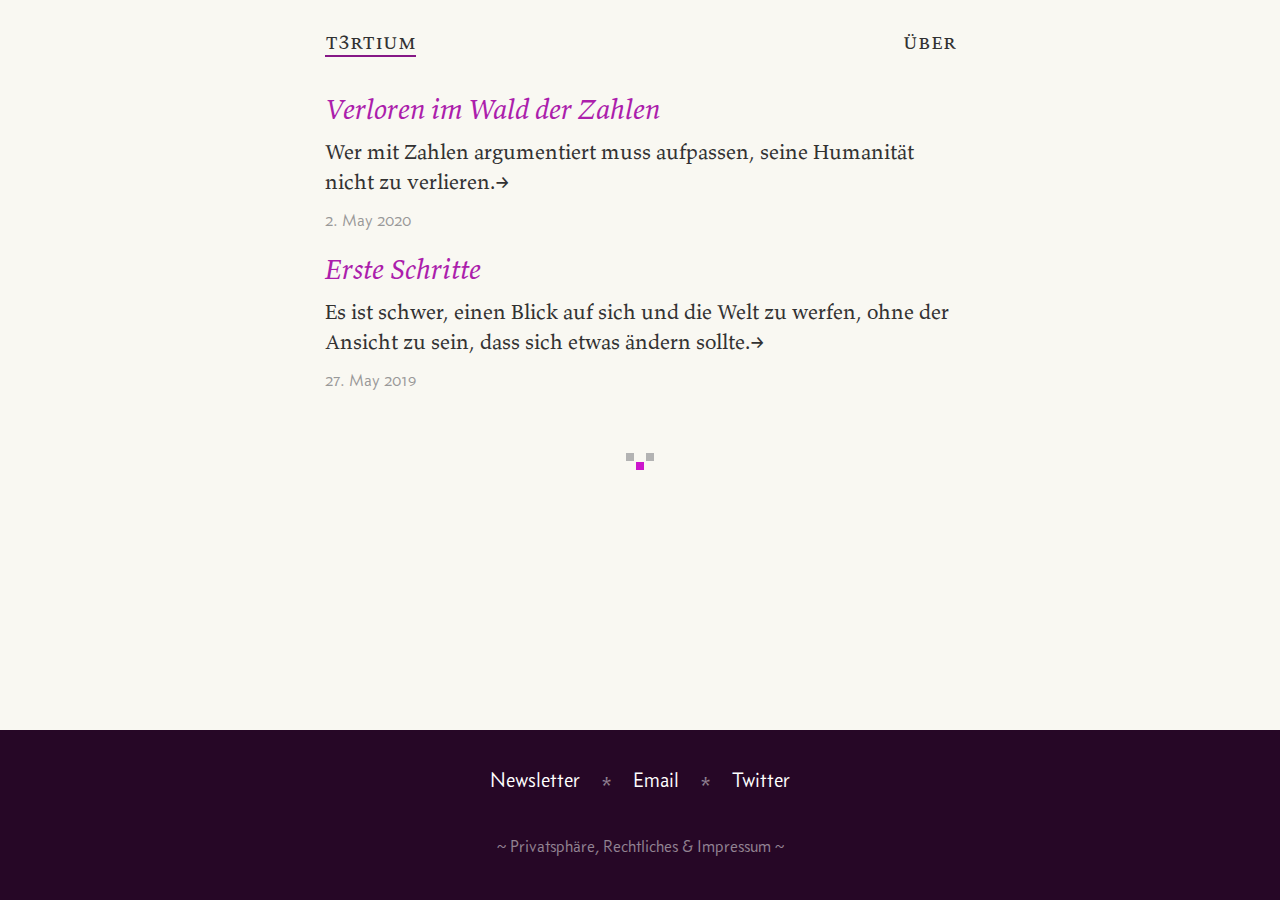
==== commit 3a47c272: "Publish deploy 2020-08-12 11:54" ====
--- a/index.html
+++ b/index.html
@@ -1 +1 @@
-<!DOCTYPE html><html><head><meta charset="UTF-8"/><meta name="og:site_name" content="t3rtium"/><link rel="canonical" href="https://www.t3rtium.net"/><meta name="twitter:url" content="https://www.t3rtium.net"/><meta name="og:url" content="https://www.t3rtium.net"/><title>t3rtium</title><meta name="twitter:title" content="t3rtium"/><meta name="og:title" content="t3rtium"/><meta name="description"/><meta name="twitter:description"/><meta name="og:description"/><meta name="twitter:card" content="summary"/><link rel="stylesheet" href="/styles.css" type="text/css"/><meta name="viewport" content="width=device-width, initial-scale=1.0"/><link rel="shortcut icon" href="/images/favicon.png" type="image/png"/><link rel="alternate" href="/feed.rss" type="application/rss+xml" title="Subscribe to t3rtium"/></head><body id="home"><header><nav><ul><li><a class="about" href="/about">über</a></li></ul></nav><h1><a href="/" title="tertium">t3rtium</a></h1></header><article><section><a href="/article/pluralitaet-satt"><h3>Pluralität satt</h3><p>Hat <b>Die Zeit</b> jetzt genug von Pluralität?<span class="arrow">→</span></p></a><footer>11. Aug 2020</footer></section><section><a href="/article/wald-der-zahlen"><h3>Verloren im Wald der Zahlen</h3><p>Wer mit Zahlen argumentiert muss aufpassen, seine Humanität nicht zu verlieren.<span class="arrow">→</span></p></a><footer>2. May 2020</footer></section><section><a href="/article/erste-schritte"><h3>Erste Schritte</h3><p>Es ist schwer, einen Blick auf sich und die Welt zu werfen, ohne der Ansicht zu sein, dass sich etwas ändern sollte.<span class="arrow">→</span></p></a><footer>27. May 2019</footer></section></article><footer><ul><li><a href="/newsletter/">Newsletter</a></li><li><a href="mailto:juergen@t3rtium.net">Email</a></li><li><a href="https://twitter.com/juergencc">Twitter</a></li></ul><small><a href="/legal">~ Privatsphäre, Rechtliches &amp; Impressum ~</a></small></footer></body></html>+<!DOCTYPE html><html><head><meta charset="UTF-8"/><meta name="og:site_name" content="t3rtium"/><link rel="canonical" href="https://www.t3rtium.net"/><meta name="twitter:url" content="https://www.t3rtium.net"/><meta name="og:url" content="https://www.t3rtium.net"/><title>t3rtium</title><meta name="twitter:title" content="t3rtium"/><meta name="og:title" content="t3rtium"/><meta name="description"/><meta name="twitter:description"/><meta name="og:description"/><meta name="twitter:card" content="summary"/><link rel="stylesheet" href="/styles.css" type="text/css"/><meta name="viewport" content="width=device-width, initial-scale=1.0"/><link rel="shortcut icon" href="/images/favicon.png" type="image/png"/><link rel="alternate" href="/feed.rss" type="application/rss+xml" title="Subscribe to t3rtium"/></head><body id="home"><header><nav><ul><li><a class="about" href="/about">über</a></li></ul></nav><h1><a href="/" title="tertium">t3rtium</a></h1></header><article><section><a href="/article/wald-der-zahlen"><h3>Verloren im Wald der Zahlen</h3><p>Wer mit Zahlen argumentiert muss aufpassen, seine Humanität nicht zu verlieren.<span class="arrow">→</span></p></a><footer>2. May 2020</footer></section><section><a href="/article/erste-schritte"><h3>Erste Schritte</h3><p>Es ist schwer, einen Blick auf sich und die Welt zu werfen, ohne der Ansicht zu sein, dass sich etwas ändern sollte.<span class="arrow">→</span></p></a><footer>27. May 2019</footer></section></article><footer><ul><li><a href="/newsletter/">Newsletter</a></li><li><a href="mailto:juergen@t3rtium.net">Email</a></li><li><a href="https://twitter.com/juergencc">Twitter</a></li></ul><small><a href="/legal">~ Privatsphäre, Rechtliches &amp; Impressum ~</a></small></footer></body></html>